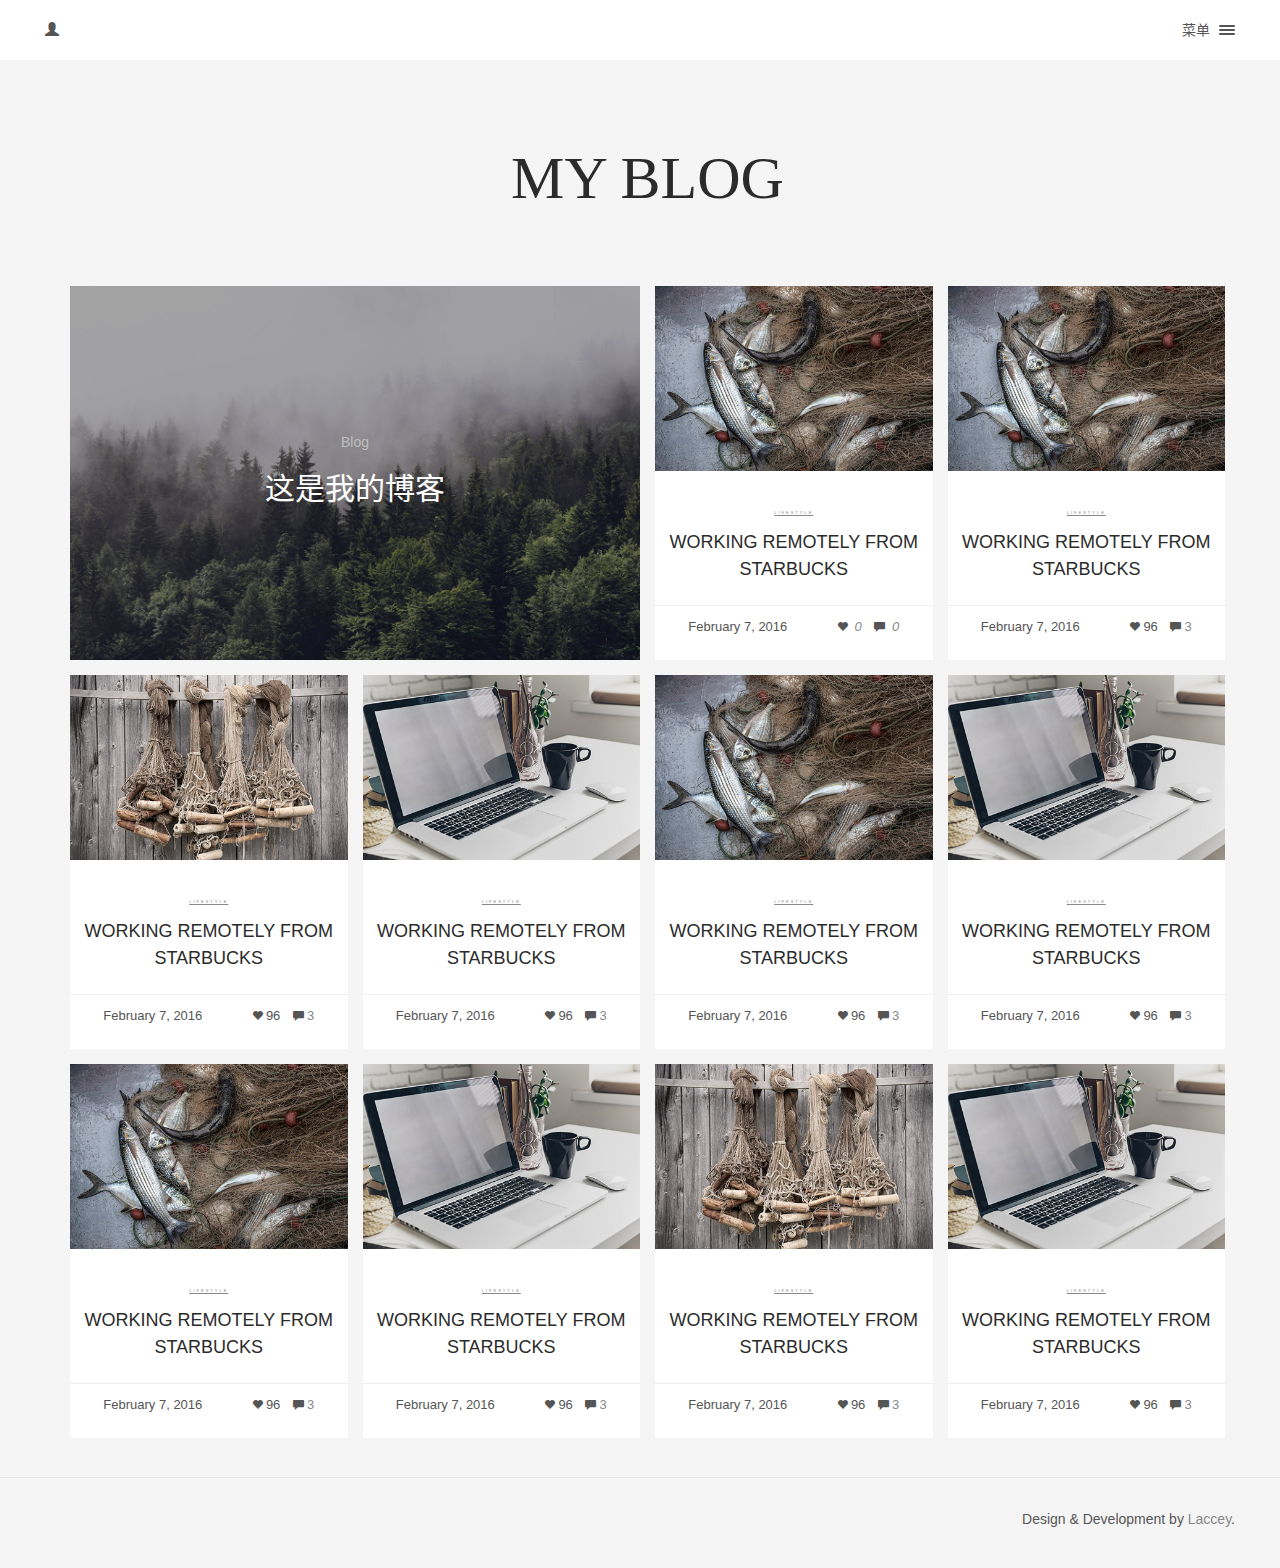
==== index.html @ baddc216 "responsive、comments" ====
<!DOCTYPE html>
<html lang="zh-CN">
<head>
    <meta charset="utf-8">
    <meta http-equiv="X-UA-Compatible" content="IE=edge">
    <meta name="viewport" content="width=device-width, initial-scale=1">
    <title>Laccey's blog</title>
    <link rel="Shortcut icon" href="img/avatar.jpg">
    <link href="css/bootstrap.css" rel="stylesheet">
    <link rel="stylesheet" href="css/styles.css">
    <link href="https://fonts.gdgdocs.org/css?family=Lobster" rel="stylesheet" type="text/css">
    <!--[if lt IE 9]>
    <script src="https://cdn.bootcss.com/html5shiv/3.7.3/html5shiv.min.js"></script>
    <script src="https://cdn.bootcss.com/respond.js/1.4.2/respond.min.js"></script>
    <![endif]-->
</head>
<body>
    <div id="background-color"></div>
    <header class="bg">
        <a  href="#"><span class="glyphicon glyphicon-user"></span></a>
        <div id="menu-button">
            <div class="cursor">菜单
                <div id="nav-button"> <span class="nav-bar"></span> <span class="nav-bar"></span> <span class="nav-bar"></span> </div>
            </div>
        </div>
    </header>
    <nav id="main-nav">
        <ul id="options">
            <li><a href="index.html" class="selected">首页</a></li>
            <li><a href="travel.html">旅行</a></li>
            <li><a href="food.html">美食</a></li>
            <li><a href="life.html">生活</a></li>
            <li><a href="background.html">管理中心</a></li>
        </ul>
    </nav>
    <div class="content-wrapper">
        <div id="content">
            <div class="container">
                <h1>My Blog</h1>
                <div id="container" class="row">
                    <div class="col-xs-12 col-md-8 col-lg-6 col2-2">
                        <div class="padding-wrapper">
                            <div class="image">
                                <img class="img-responsive" src="img/image01_1.jpg" alt="">
                                <div class="parent">
                                    <div class="child">
                                        <p>Blog</p>
                                        <h2>这是我的博客</h2>
                                    </div>
                                </div>
                            </div>
                        </div>
                    </div>
                    <div class="col-xs-12 col-sm-6 col-md-4 col-lg-3 col1-1">
                        <div class="bg padding-wrapper">
                            <a href="post.html" class="i">
                                <img class="img-responsive" src="img/image02_1.jpg" alt="">
                            </a>
                            <div class="text-center box-content">
                                <p class="small">
                                    <a href="life.html">lifestyle</a>
                                </p>
                                <a href="post.html">
                                    <h4>WORKING REMOTELY FROM STARBUCKS</h4>
                                </a>
                            </div>
                            <div class="stats">
                                <p class="lefted">February 7, 2016
                                    <span class="rf">
                                        <span class="padding">
                                            <a onclick="Praise()" href="javascript:void(0)" id="praise">
                                                <i class="glyphicon glyphicon-heart"></i>
                                                <em>0</em>
                                            </a>
                                        </span>
                                        <a href="post.html" title="">
                                            <i class="glyphicon glyphicon-comment"></i>
                                            <em>0</em>
                                        </a>
                                    </span>
                                </p>
                            </div>
                        </div>
                    </div>
                    <div class="col-xs-12 col-sm-6 col-md-4 col-lg-3 col1-1">
                            <div class="bg padding-wrapper">
                                <a href="#" class="i">
                                    <img class="img-responsive" src="img/image02_1.jpg" alt="">
                                </a>
                                <div class="text-center box-content">
                                    <p class="small">
                                        <a href="life.html">lifestyle</a>
                                    </p>
                                    <a href="post.html">
                                        <h4>WORKING REMOTELY FROM STARBUCKS</h4>
                                    </a>
                                </div>
                                <div class="stats">
                                    <p class="lefted">February 7, 2016<span class="rf"><span class="padding"><i class="glyphicon glyphicon-heart"></i>96</span> <a href="post.html" title=""><i class="glyphicon glyphicon-comment"></i>3</a></span></p>
                                </div>
                            </div>
                    </div>
                    <div class="col-xs-12 col-sm-6 col-md-4 col-lg-3 col1-1">
                            <div class="bg padding-wrapper">
                                <a href="#" class="i">
                                    <img class="img-responsive" src="img/image04_1.jpg" alt="">
                                </a>
                                <div class="text-center box-content">
                                    <p class="small">
                                        <a href="life.html">lifestyle</a>
                                    </p>
                                    <a href="post.html">
                                        <h4>WORKING REMOTELY FROM STARBUCKS</h4>
                                    </a>
                                </div>
                                <div class="stats">
                                    <p class="lefted">February 7, 2016<span class="rf"><span class="padding"><i class="glyphicon glyphicon-heart"></i>96</span> <a href="post.html" title=""><i class="glyphicon glyphicon-comment"></i>3</a></span></p>
                                </div>
                            </div>
                    </div>
                    <div class="col-xs-12 col-sm-6 col-md-4 col-lg-3 col1-1">
                            <div class="bg padding-wrapper">
                                <a href="#" class="i">
                                    <img class="img-responsive" src="img/image03_1.jpg" alt="">
                                </a>
                                <div class="text-center box-content">
                                    <p class="small">
                                        <a href="life.html">lifestyle</a>
                                    </p>
                                    <a href="post.html">
                                        <h4>WORKING REMOTELY FROM STARBUCKS</h4>
                                    </a>
                                </div>
                                <div class="stats">
                                    <p class="lefted">February 7, 2016<span class="rf"><span class="padding"><i class="glyphicon glyphicon-heart"></i>96</span> <a href="post.html" title=""><i class="glyphicon glyphicon-comment"></i>3</a></span></p>
                                </div>
                            </div>
                    </div>
                    <div class="col-xs-12 col-sm-6 col-md-4 col-lg-3 col1-1">
                            <div class="bg padding-wrapper">
                                <a href="#" class="i">
                                    <img class="img-responsive" src="img/image02_1.jpg" alt="">
                                </a>
                                <div class="text-center box-content">
                                    <p class="small">
                                        <a href="life.html">lifestyle</a>
                                    </p>
                                    <a href="post.html">
                                        <h4>WORKING REMOTELY FROM STARBUCKS</h4>
                                    </a>
                                </div>
                                <div class="stats">
                                    <p class="lefted">February 7, 2016<span class="rf"><span class="padding"><i class="glyphicon glyphicon-heart"></i>96</span> <a href="post.html" title=""><i class="glyphicon glyphicon-comment"></i>3</a></span></p>
                                </div>
                            </div>
                    </div>
                    <div class="col-xs-12 col-sm-6 col-md-4 col-lg-3 col1-1">
                            <div class="bg padding-wrapper">
                                <a href="post.html" class="i">
                                    <img class="img-responsive" src="img/image03_1.jpg" alt="">
                                </a>
                                <div class="text-center box-content">
                                    <p class="small">
                                        <a href="life.html">lifestyle</a>
                                    </p>
                                    <a href="post.html">
                                        <h4>WORKING REMOTELY FROM STARBUCKS</h4>
                                    </a>
                                </div>
                                <div class="stats">
                                    <p class="lefted">February 7, 2016<span class="rf"><span class="padding"><i class="glyphicon glyphicon-heart"></i>96</span> <a href="post.html" title=""><i class="glyphicon glyphicon-comment"></i>3</a></span></p>
                                </div>
                            </div>
                    </div>
                    <div class="col-xs-12 col-sm-6 col-md-4 col-lg-3 col1-1">
                        <div class="bg padding-wrapper">
                            <a href="#" class="i">
                                <img class="img-responsive" src="img/image02_1.jpg" alt="">
                            </a>
                            <div class="text-center box-content">
                                <p class="small">
                                    <a href="life.html">lifestyle</a>
                                </p>
                                <a href="post.html">
                                    <h4>WORKING REMOTELY FROM STARBUCKS</h4>
                                </a>
                            </div>
                            <div class="stats">
                                <p class="lefted">February 7, 2016<span class="rf"><span class="padding"><i class="glyphicon glyphicon-heart"></i>96</span> <a href="post.html" title=""><i class="glyphicon glyphicon-comment"></i>3</a></span></p>
                            </div>
                        </div>
                    </div>
                    <div class="col-xs-12 col-sm-6 col-md-4 col-lg-3 col1-1">
                        <div class="bg padding-wrapper">
                            <a href="post.html" class="i">
                                <img class="img-responsive" src="img/image03_1.jpg" alt="">
                            </a>
                            <div class="text-center box-content">
                                <p class="small">
                                    <a href="life.html">lifestyle</a>
                                </p>
                                <a href="post.html">
                                    <h4>WORKING REMOTELY FROM STARBUCKS</h4>
                                </a>
                            </div>
                            <div class="stats">
                                <p class="lefted">February 7, 2016<span class="rf"><span class="padding"><i class="glyphicon glyphicon-heart"></i>96</span> <a href="post.html" title=""><i class="glyphicon glyphicon-comment"></i>3</a></span></p>
                            </div>
                        </div>
                    </div>
                    <div class="col-xs-12 col-sm-6 col-md-4 col-lg-3 col1-1">
                        <div class="bg padding-wrapper">
                            <a href="#" class="i">
                                <img class="img-responsive" src="img/image04_1.jpg" alt="">
                            </a>
                            <div class="text-center box-content">
                                <p class="small">
                                    <a href="life.html">lifestyle</a>
                                </p>
                                <a href="post.html">
                                    <h4>WORKING REMOTELY FROM STARBUCKS</h4>
                                </a>
                            </div>
                            <div class="stats">
                                <p class="lefted">February 7, 2016<span class="rf"><span class="padding"><i class="glyphicon glyphicon-heart"></i>96</span> <a href="post.html" title=""><i class="glyphicon glyphicon-comment"></i>3</a></span></p>
                            </div>
                        </div>
                    </div>
                    <div class="col-xs-12 col-sm-6 col-md-4 col-lg-3 col1-1">
                        <div class="bg padding-wrapper">
                            <a href="#" class="i">
                                <img class="img-responsive" src="img/image03_1.jpg" alt="">
                            </a>
                            <div class="text-center box-content">
                                <p class="small">
                                    <a href="life.html">lifestyle</a>
                                </p>
                                <a href="post.html">
                                    <h4>WORKING REMOTELY FROM STARBUCKS</h4>
                                </a>
                            </div>
                            <div class="stats">
                                <p class="lefted">February 7, 2016<span class="rf"><span class="padding"><i class="glyphicon glyphicon-heart"></i>96</span> <a href="post.html" title=""><i class="glyphicon glyphicon-comment"></i>3</a></span></p>
                            </div>
                        </div>
                    </div>
                </div>
            </div>
            <!--<div class="centered">-->
                <!--<a href="#" type="button" class="button">加载更多</a>-->
            <!--</div>-->
        </div>
    </div>
    <footer>
    <p class="rf">Design &amp; Development by <a href="#">Laccey</a>.</p>
    </footer>
<script src="js/jquery-1.11.3.js"></script>
<script src="js/bootstrap.js"></script>
<!--<script src="js/bootlint.js"></script>-->
<script src="js/main.js"></script>
</body>
</html>
---- css/styles.css ----
/* =1. Clearfix
-----------------------------*/
.lf {
  float: left;
}
.rf {
  float: right;
}
body {
  color: #555;
  background-color: #1d1d1d;
}
h1,
h2,
h3,
h4,
h5,
h6 {
  text-transform: uppercase;
  color: #2b2b2b;
  text-align: center;
}
a {
  color: #888;
}
#background-color {
  background: #f5f5f5;
  height: 100%;
  width: 100%;
  position: fixed;
  z-index: 1;
  top: 0;
  left: 0;
}
* {
  list-style: none;
}
a:hover {
  text-decoration: none;
}
.bg {
  background-color: #fff;
}
header {
  height: 60px;
  width: 100%;
  position: fixed;
  padding: 20px 45px;
  z-index: 155;
}
header a {
  float: left;
}
header #menu-button {
  float: right;
  position: relative;
}
header #menu-button .cursor {
  display: block;
  cursor: pointer;
}
header #menu-button .cursor #nav-button {
  display: inline-block;
  width: 16px;
  margin-left: 5px;
  vertical-align: middle;
}
.nav-bar {
  background-color: #555;
  border-radius: 1px;
  display: block;
  width: 16px;
  height: 2px;
  margin: 0 auto 2px;
}
#main-nav {
  width: 200px;
  background-color: #1d1d1d;
  position: fixed;
  right: 0;
  top: 0;
  padding: 20px 34px 20px;
}
#main-nav #options {
  position: relative;
  padding: 0;
}
#main-nav #options li a {
  font-size: 12px;
  position: relative;
  color: rgba(255, 255, 255, 0.6);
  padding: 9px 0;
  display: block;
  border-bottom: 1px solid rgba(255, 255, 255, 0.1);
}
#main-nav #options li a:hover,
#main-nav #options li a.selected {
  color: rgba(255, 255, 255, 0.9);
  text-decoration: none;
}
.pushed-left #nav-button span:nth-child(1) {
  -webkit-transform: rotate(45deg);
  -moz-transform: rotate(45deg);
  -o-transform: rotate(45deg);
  -ms-transform: rotate(45deg);
  transform: rotate(45deg);
  position: relative;
  top: 2px;
  -webkit-transition: all 0.2s ease-in-out;
  -moz-transition: all 0.2s ease-in-out;
  -o-transition: all 0.2s ease-in-out;
  transition: all 0.2s ease-in-out;
}
.pushed-left #nav-button span:nth-child(2) {
  -webkit-transform: rotate(-45deg);
  -moz-transform: rotate(-45deg);
  -o-transform: rotate(-45deg);
  -ms-transform: rotate(-45deg);
  transform: rotate(-45deg);
  position: relative;
  top: -2px;
  -webkit-transition: all 0.3s ease-in-out;
  -moz-transition: all 0.3s ease-in-out;
  -o-transition: all 0.3s ease-in-out;
  transition: all 0.3s ease-in-out;
}
.pushed-left #nav-button span:nth-child(3) {
  display: none;
}
.pushed-left header,
.pushed-left #content,
.pushed-left footer,
.pushed-left #background-color {
  transform: translate3d(-200px, 0, 0);
}
#content {
  width: 100%;
  position: relative;
  z-index: 55;
  height: auto;
  padding-bottom: 24px;
  padding-top: 60px;
  background: #f5f5f5;
}
#content,
header,
footer,
#background-color {
  -webkit-transition: -webkit-transform 0.33s cubic-bezier(0.33, 0, 0.2, 1) 0s;
  transition: transform 0.33s cubic-bezier(0.33, 0, 0.2, 1) 0s;
}
#content .container > h1 {
  font-family: Lobster;
  font-size: 60px;
}
.content-wrapper h1 {
  padding: 65px;
}
.padding-wrapper {
  height: calc(100% - 15px);
  width: calc(100%);
  overflow: hidden;
  position: relative;
}
.image {
  width: 100%;
  height: 100%;
  position: relative;
}
.parent {
  width: 100%;
  height: 100%;
  background-color: rgba(0, 0, 0, 0.35);
  position: absolute;
  top: 0;
}
.child {
  position: absolute;
  left: 50%;
  top: 50%;
  transform: translate(-50%, -50%);
  text-align: center;
}
.child p {
  color: #bfbfbf;
}
.child h2 {
  color: #fff;
}
p.small {
  font-size: 10px !important;
  text-transform: uppercase;
  font-weight: 100;
  color: #888;
  letter-spacing: 2px;
  text-decoration: underline;
}
p.small a {
  color: #888;
}
.box-content {
  padding-top: calc(12%);
  padding-bottom: calc(12%);
}
.box-content a {
  font-size: 0.4em;
  color: #888;
}
.box-content h4 {
  font-weight: 400;
  line-height: 27px;
  font-family: "Oswald", Arial, Helvetica, sans-serif;
}
.stats {
  border-top: 1px solid rgba(0, 0, 0, 0.065);
  width: 100%;
  margin-top: 15px;
  position: absolute;
  bottom: 0;
  left: 0;
  padding: 12px 12% 5%;
}
.lefted {
  text-align: left;
  font-size: 13px;
}
span.padding {
  padding: 0 6px;
}
i.glyphicon {
  color: #555;
  font-size: 11px !important;
  margin-left: 3px;
  margin-right: 3px;
}
.centered {
  text-align: center;
  margin-bottom: 20px;
}
.centered a {
  color: #888;
}
.button {
  border-radius: 30px;
  background-color: rgba(0, 0, 0, 0.05);
  display: inline-block;
  padding: 10px 25px 14px;
}
footer {
  background: #f5f5f5;
  min-height: 91px;
  margin: 0px;
  padding: 31px 45px 29px;
  border-top: 1px solid rgba(0, 0, 0, 0.05);
  width: 100%;
  z-index: 55;
  position: relative;
}
.grey-bg-large {
  background-color: #fff;
  width: 100%;
  padding: 8%;
  height: auto;
}
.grey-bg-large h2 {
  font-weight: 400;
}
.grey-bg-large .stats {
  border-top: 1px dotted #eee;
  position: relative;
  left: auto;
  bottom: auto;
  padding: 12px 0 0;
  margin-top: 25px;
  clear: both;
}
.like {
  color: red !important;
}
a span {
  color: #555;
}
p.time {
  font-size: 12px;
  font-style: italic;
  color: #888;
}
.post-text {
  padding-top: 20px;
}
.col3 {
  margin-bottom: 20px;
}
.col3 .avatar {
  float: left;
  margin-right: 30px;
}
.col3 .avatar img {
  width: 110px;
  heigth: 110px;
  border-radius: 50%;
}
.left-to-avatar {
  padding-left: 140px;
}
.header {
  text-align: left !important;
}
h6 {
  font-size: 14px;
  position: relative;
}
h6 span {
  padding: 0 15px;
  z-index: 10;
  background-color: #f5f5f5;
}
h6:before {
  border-bottom: 1px solid rgba(0, 0, 0, 0.05);
  height: 1px;
  content: "";
  width: 100%;
  position: absolute;
  top: 50%;
  left: 0;
}
.col3-1 {
  padding-top: 20px;
}
.break {
  display: block;
  position: relative;
  height: 20px;
  width: 100%;
}
.comment {
  padding: 40px 0 35px 0;
  border-top: 1px solid #eee;
  text-align: left;
  position: relative;
  overflow: hidden;
}
.reply {
  padding-left: 6.6%;
}
.comment-avatar {
  padding-right: 30px;
  padding-bottom: 30px;
}
.comment-avatar img {
  border-radius: 50%;
  height: 55px;
  width: 55px;
}
.comment-content {
  width: calc(100% - 85px);
}
.comment-reply {
  position: absolute;
  top: 40px;
  right: 0;
}
.comment-form-wrapper {
  padding-top: 40px;
}
.comment-form-icon {
  height: 55px;
  width: 55px;
  background-color: #fff;
  border: 1px solid #d8d8d8;
  border-radius: 50%;
  float: left;
  position: relative;
}
.comment-form-icon i.glyphicon {
  font-size: 20px !important;
  position: absolute;
  top: calc(50% - 10px);
  left: calc(50% - 10px);
  margin: 0;
}
.comment-form {
  text-align: left;
  padding-left: 85px;
  width: 100%;
}
.comment-form > input,
.comment-form > textarea {
  padding: 12px 15px 14px;
  margin-bottom: 10px;
  border: 1px solid #d8d8d8;
  border-radius: 3px;
  line-height: 20px;
  display: block;
  resize: none;
}
.comment-form > textarea {
  width: 100%;
  height: 174px;
}
.input-wrapper .send-btn {
  margin-top: 20px;
  border-radius: 30px;
  background-color: rgba(0, 0, 0, 0.05);
  padding: 10px 25px 14px;
}
.send-btn:focus {
  display: none;
}
.sidebar .avatar_1 {
  margin-top: 25px;
}
.sidebar .avatar_1 img {
  width: 80px;
  heigth: 80px;
  border-radius: 50%;
  margin-bottom: 20px;
}
.sidebar p {
  padding: 0 30px;
}
.rectangle {
  text-align: center;
}
ul.category-list {
  list-style: none;
  line-height: 1.5;
  padding: 0;
}
ul.category-list li a {
  width: 100%;
  display: inline-block;
  padding: 12px 12px 15px;
  border-bottom: 1px dotted rgba(0, 0, 0, 0.1);
  color: #555;
}
ul li:last-child a {
  border: 0;
}
.sidebar a img {
  max-width: 50%;
  max-height: 50%;
  float: left;
}
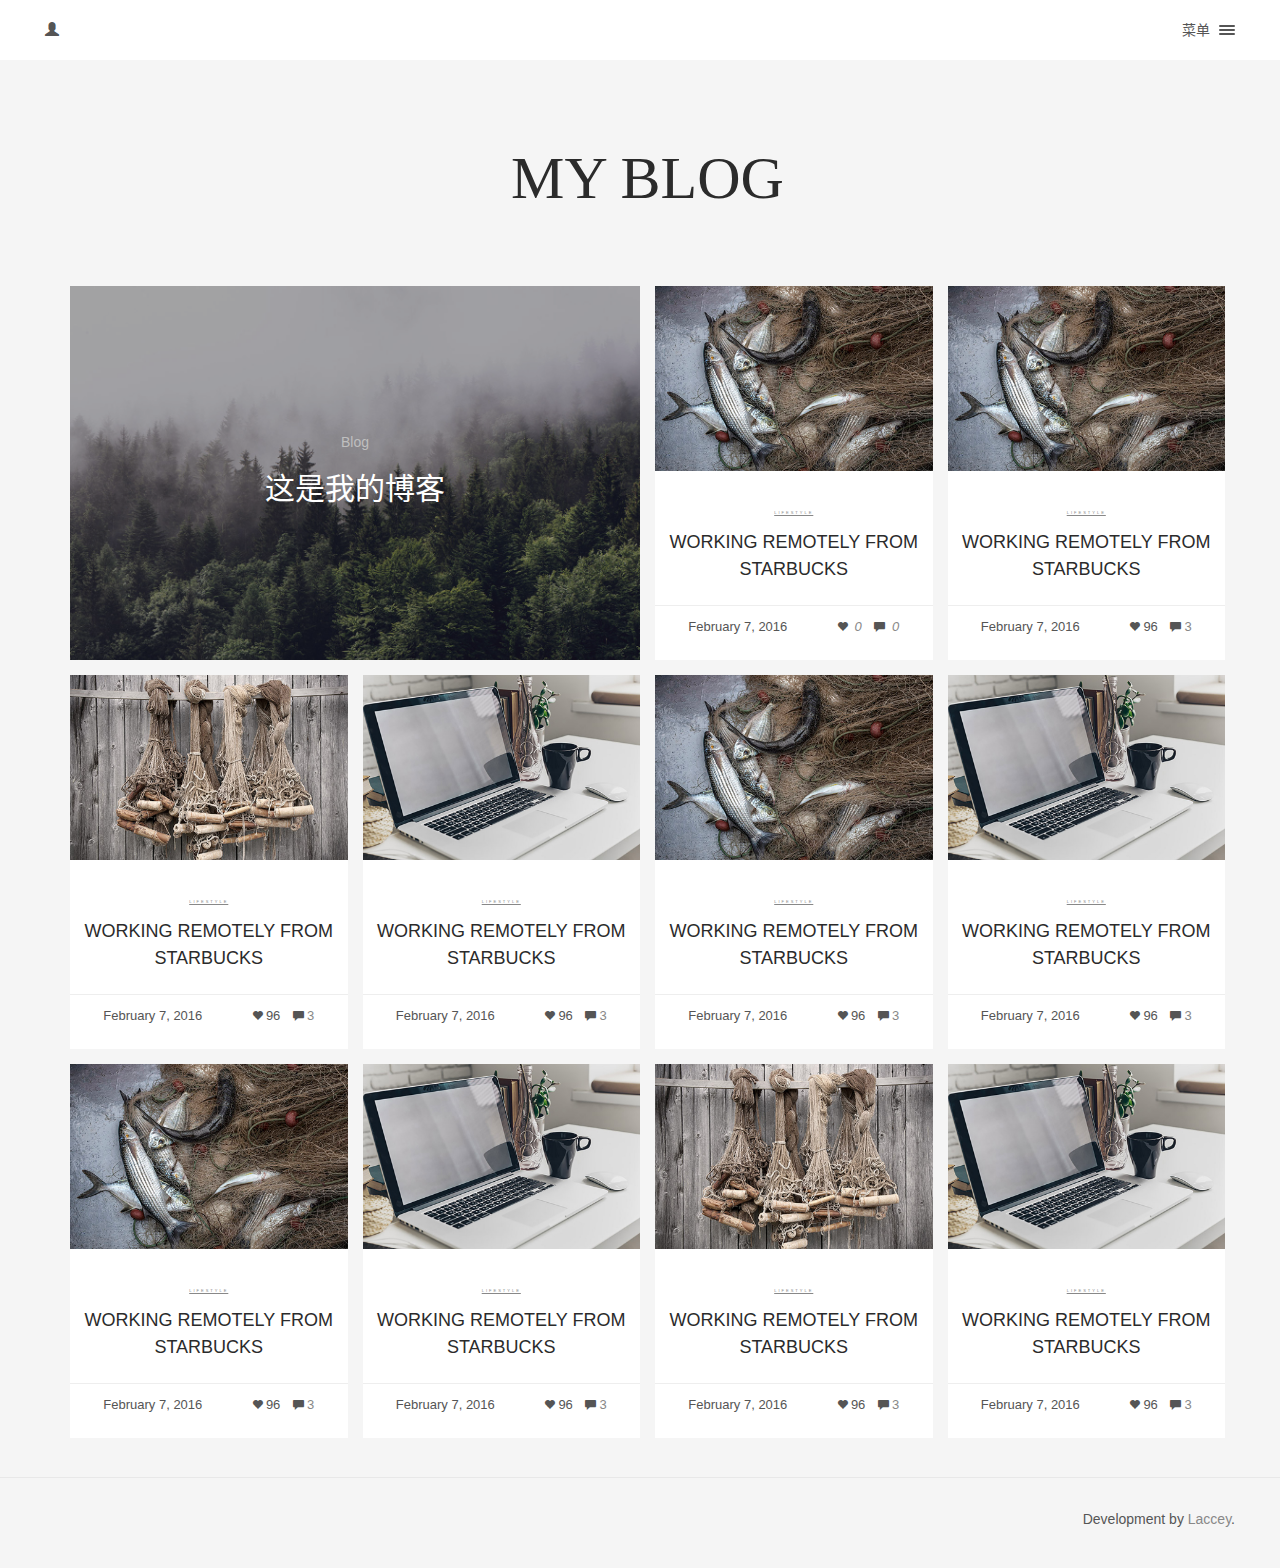
==== commit 503744b4: "index" ====
--- a/index.html
+++ b/index.html
@@ -252,7 +252,7 @@
         </div>
     </div>
     <footer>
-    <p class="rf">Design &amp; Development by <a href="#">Laccey</a>.</p>
+    <p class="rf">Development by <a href="#">Laccey</a>.</p>
     </footer>
 <script src="js/jquery-1.11.3.js"></script>
 <script src="js/bootstrap.js"></script>
